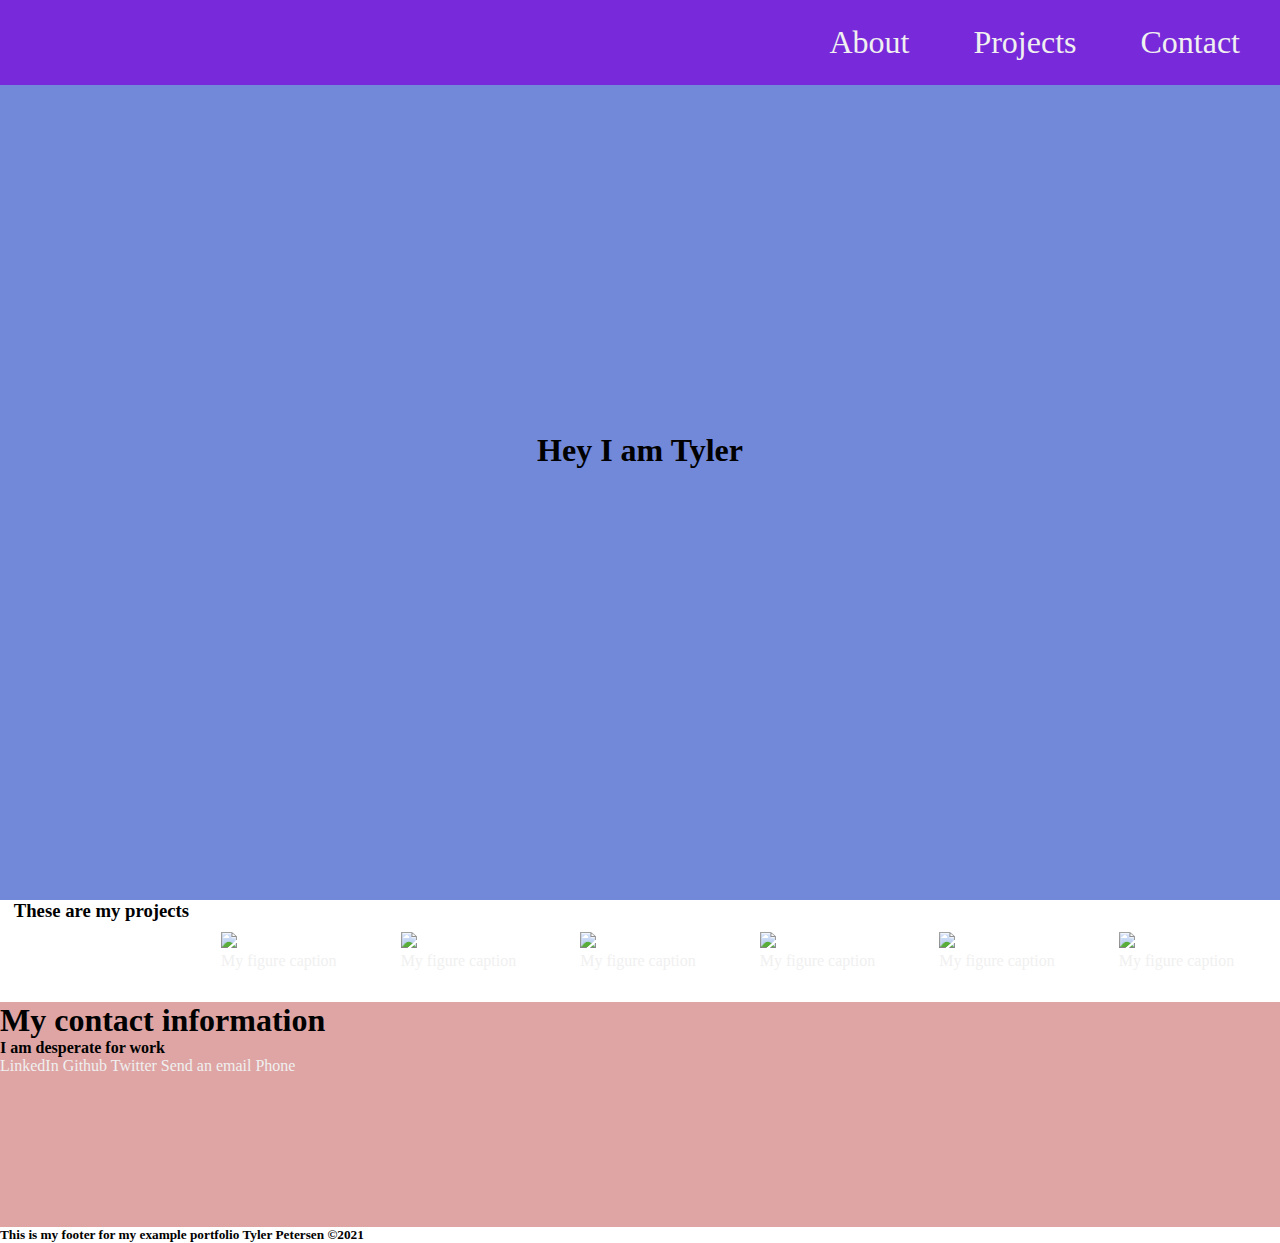
==== index.html @ 69e2201c "films page" ====
<!DOCTYPE html>
<html lang="en">
<head>
    <meta charset="UTF-8">
    <meta http-equiv="X-UA-Compatible" content="IE=edge">
    <meta name="viewport" content="width=device-width, initial-scale=1.0">
    <link rel="stylesheet" href="https://use.fontawesome.com/releases/v5.8.2/css/all.css" integrity="sha384-oS3vJWv+0UjzBfQzBFQzYUhtDYW+Pj2yciDJxpsK1OYPAYjqT085Qq/1cq5FLXAZQ7Ay" crossorigin="anonymous"/>
    <link href="index.css" rel="stylesheet"/>
    <title>Tyler's Portfolio</title>
</head>
<body>
    <nav id="navbar">
        <ul class="nav-list">
            <li>
                <a href="#welcome-section">About</a>
            </li>
            <li>
                <a href="#projects">Projects</a>
            </li>
            <li>
                <a href="#contact">Contact</a>
            </li>
        </ul>
    </nav>
   <section id="welcome-section">
       <h1>Hey I am Tyler</h1>
   </section>
   <section id="projects">
       <h3>These are my projects</h3>
       <div class="projects-grid">
           <a href="#" class="project-tile">
               <figure>
                   <img src="/Images/starwars.jpeg"/>
                   <figcaption>My figure caption</figcaption>
               </figure>
           </a>
           <a href="#" class="project-tile">
            <figure>
                <img src="/Images/starwars.jpeg"/>
                <figcaption>My figure caption</figcaption>
            </figure>
        </a>
        <a href="#" class="project-tile">
            <figure>
                <img src="/Images/starwars.jpeg"/>
                <figcaption>My figure caption</figcaption>
            </figure>
        </a>
        <a href="#" class="project-tile">
            <figure>
                <img src="/Images/starwars.jpeg"/>
                <figcaption>My figure caption</figcaption>
            </figure>
        </a>
        <a href="#" class="project-tile">
            <figure>
                <img src="/Images/starwars.jpeg"/>
                <figcaption>My figure caption</figcaption>
            </figure>
        </a>
        <a href="#" class="project-tile">
            <figure>
                <img src="/Images/starwars.jpeg"/>
                <figcaption>My figure caption</figcaption>
            </figure>
        </a>
       </div>
   </section>

    <section id="contact">
        <h1>My contact information</h1>
        <h4>I am desperate for work</h4>
        <div>
            <a id="profile-link" href="" target="_blank">LinkedIn</a>
            <a id="profile-link" href="https://github.com/Balderdash1010" target="_blank"> Github</a>
            <a id="profile-link" href="" target="_blank">Twitter</a>
            <a id="profile-link" href="" target="_blank">Send an email</a>
            <a id="profile-link" href="" target="_blank"><i class="fa-solid fa-mobile-screen-button"></i> Phone</a>
         </div>
    </section>
    <footer>
        <h5>This is my footer for my example portfolio Tyler Petersen &copy;2021</h5>
    </footer>
</body>
</html>
---- index.css ----
* {
    margin: 0;
    padding: 0;
    box-sizing: border-box;
}

html {
    scroll-behavior: smooth;
}

a {
    text-decoration: none;
    color: #f0f0f0;
}


/* navigation */
#navbar {
    width: 100%;
    position: fixed;
    background-color: #7829da;
}
.nav-list {
    display: flex;
    justify-content: flex-end;
    list-style-type: none;
}

.nav-list a {
    display: block;
    text-decoration: none;
    color: #f0f0f0;
    padding: 1.5rem;
    font-size: xx-large;
    margin-right: 1rem;
}

/* pseudo class */
.nav-list a:hover {
    background-color: #9a4bfc;
}

/* welcome section */
#welcome-section {
    background-color: #7289da;
    height: 100vh;
    display: flex;
    flex-direction: column;
    justify-content: center;
    align-items: center;
}

/* project section */
#projects {
    display: flex;
    justify-content: center;
}

.projects-grid {
    width: 1280;
    display: flex;
    flex-wrap: wrap;
}

.project-tile {
    margin: 2rem;
}

/* contact section */
#contact {
    height: 25vh;
    background-color: #dea5a4;
}
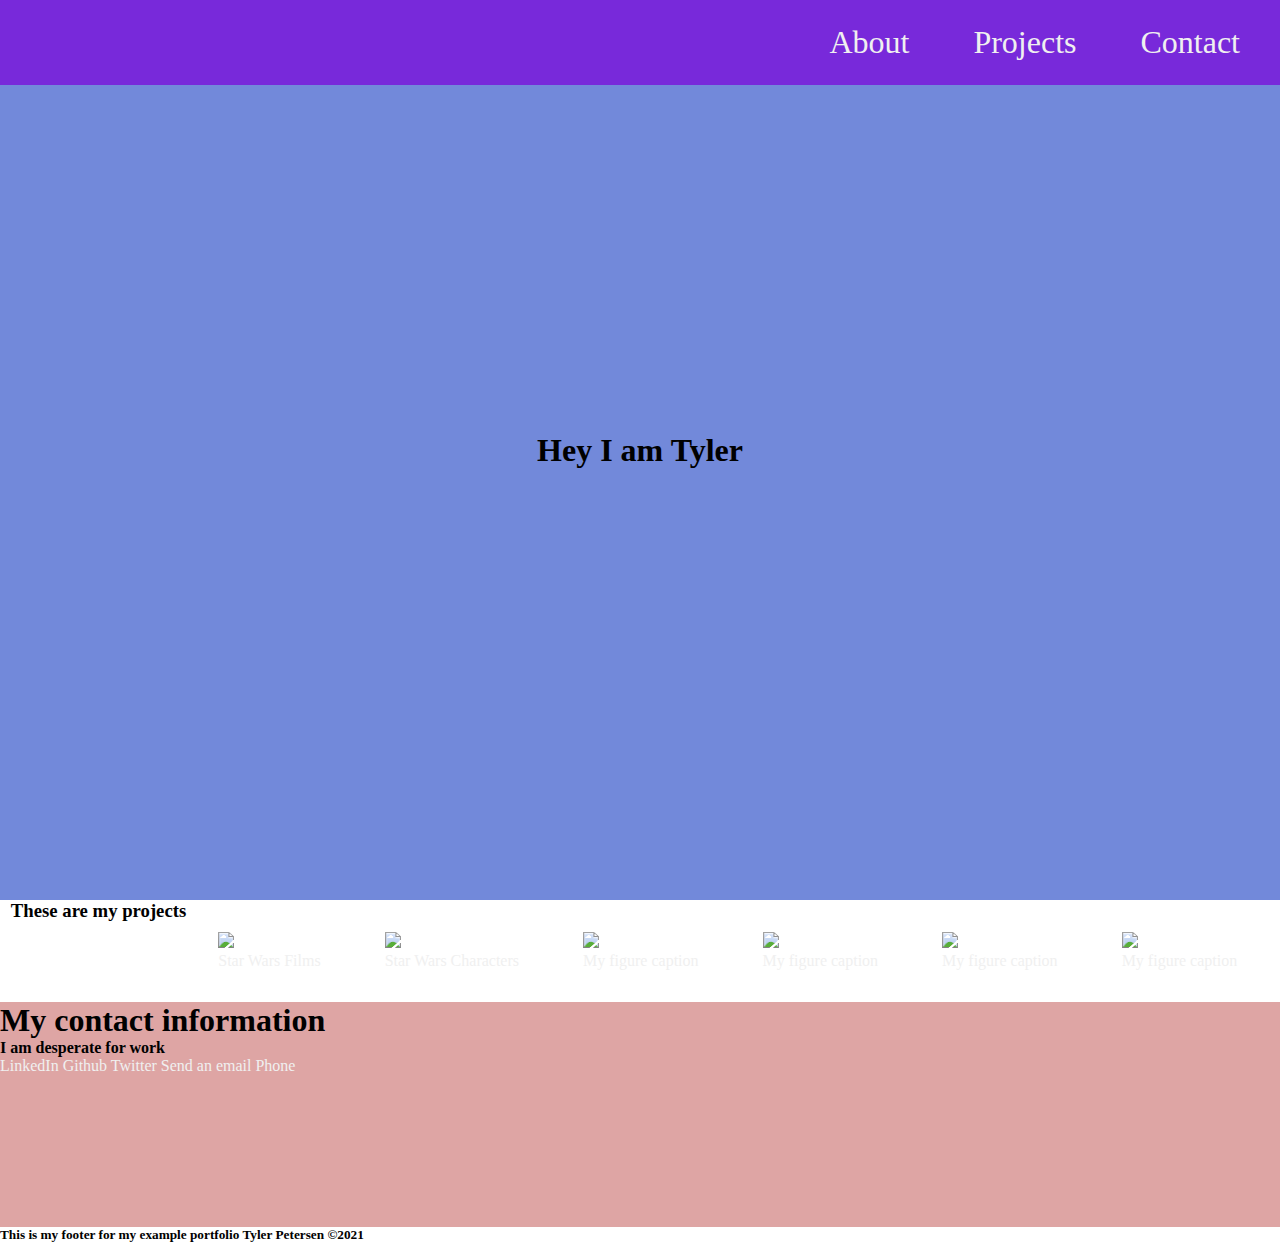
==== commit 3391253c: "Linked char to home and fixed layout" ====
--- a/index.html
+++ b/index.html
@@ -28,16 +28,16 @@
    <section id="projects">
        <h3>These are my projects</h3>
        <div class="projects-grid">
-           <a href="#" class="project-tile">
+           <a href="/films/index.html" class="project-tile">
                <figure>
                    <img src="/Images/starwars.jpeg"/>
-                   <figcaption>My figure caption</figcaption>
+                   <figcaption>Star Wars Films</figcaption>
                </figure>
            </a>
-           <a href="#" class="project-tile">
+           <a href="/characters/index.html" class="project-tile">
             <figure>
                 <img src="/Images/starwars.jpeg"/>
-                <figcaption>My figure caption</figcaption>
+                <figcaption>Star Wars Characters</figcaption>
             </figure>
         </a>
         <a href="#" class="project-tile">
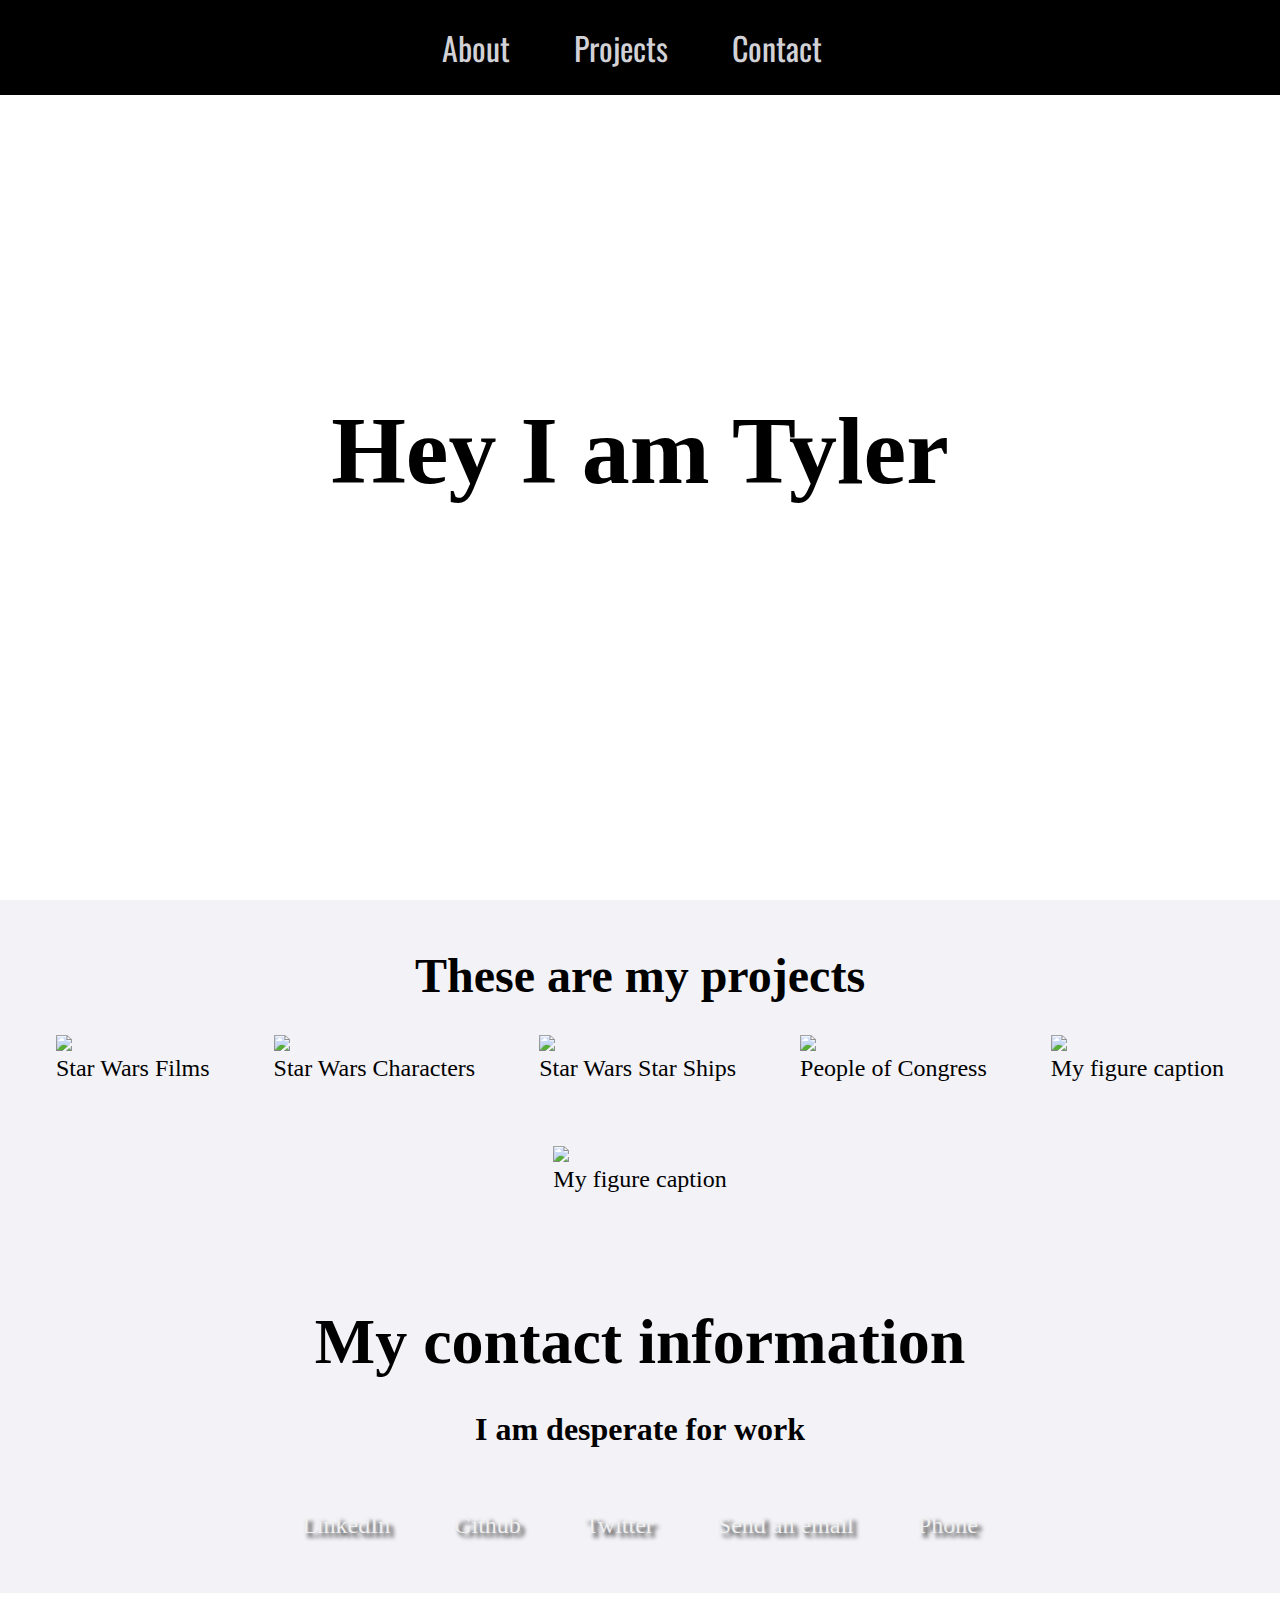
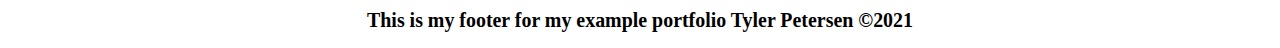
==== commit c3063feb: "stylizing main page and congress" ====
--- a/index.html
+++ b/index.html
@@ -5,6 +5,9 @@
     <meta http-equiv="X-UA-Compatible" content="IE=edge">
     <meta name="viewport" content="width=device-width, initial-scale=1.0">
     <link rel="stylesheet" href="https://use.fontawesome.com/releases/v5.8.2/css/all.css" integrity="sha384-oS3vJWv+0UjzBfQzBFQzYUhtDYW+Pj2yciDJxpsK1OYPAYjqT085Qq/1cq5FLXAZQ7Ay" crossorigin="anonymous"/>
+    <link rel="preconnect" href="https://fonts.googleapis.com">
+    <link rel="preconnect" href="https://fonts.gstatic.com" crossorigin>
+    <link href="https://fonts.googleapis.com/css2?family=Montserrat:wght@200&family=Oswald&display=swap" rel="stylesheet">
     <link href="index.css" rel="stylesheet"/>
     <title>Tyler's Portfolio</title>
 </head>
@@ -30,26 +33,26 @@
        <div class="projects-grid">
            <a href="/films/index.html" class="project-tile">
                <figure>
-                   <img src="/Images/starwars.jpeg"/>
+                   <img src="/Images/swFilms.jpeg"/>
                    <figcaption>Star Wars Films</figcaption>
                </figure>
            </a>
            <a href="/characters/index.html" class="project-tile">
             <figure>
-                <img src="/Images/starwars.jpeg"/>
+                <img src="/Images/swCharacters.png"/>
                 <figcaption>Star Wars Characters</figcaption>
             </figure>
         </a>
-        <a href="#" class="project-tile">
+        <a href="/starships/idex.html" class="project-tile">
             <figure>
-                <img src="/Images/starwars.jpeg"/>
-                <figcaption>My figure caption</figcaption>
+                <img src="/Images/swStarships.jpg"/>
+                <figcaption>Star Wars Star Ships</figcaption>
             </figure>
         </a>
-        <a href="#" class="project-tile">
+        <a href="/congress/index.html" class="project-tile">
             <figure>
-                <img src="/Images/starwars.jpeg"/>
-                <figcaption>My figure caption</figcaption>
+                <img src="/Images/congress.jpeg"/>
+                <figcaption>People of Congress</figcaption>
             </figure>
         </a>
         <a href="#" class="project-tile">
--- a/index.css
+++ b/index.css
@@ -8,28 +8,40 @@
     scroll-behavior: smooth;
 }
 
+@media (max-width: 1200px) {
+    html {
+        font-size: 60%;
+    }
+}
+
+@media (max-width: 980px) {
+    html {
+        font-size: 40%;
+    }
+}
+
 a {
     text-decoration: none;
     color: #f0f0f0;
 }
 
-
 /* navigation */
 #navbar {
     width: 100%;
     position: fixed;
-    background-color: #7829da;
+    background-color: black;
 }
 .nav-list {
     display: flex;
-    justify-content: flex-end;
+    justify-content: center;
     list-style-type: none;
+    font-family: 'Montserrat', sans-serif;
+    font-family: 'Oswald', sans-serif;
 }
 
 .nav-list a {
     display: block;
-    text-decoration: none;
-    color: #f0f0f0;
+    color: rgb(209 209 214);
     padding: 1.5rem;
     font-size: xx-large;
     margin-right: 1rem;
@@ -37,28 +49,38 @@
 
 /* pseudo class */
 .nav-list a:hover {
-    background-color: #9a4bfc;
+    color: rgb(242 242 247);
 }
 
 /* welcome section */
 #welcome-section {
-    background-color: #7289da;
+    background-color: white;
     height: 100vh;
     display: flex;
     flex-direction: column;
     justify-content: center;
     align-items: center;
+    font-size: 3rem;
 }
 
 /* project section */
 #projects {
     display: flex;
     justify-content: center;
+    flex-direction: column;
+    align-items: center;
+    padding: 3rem 0;
+    background-color: rgb(242 242 247);
+}
+
+#projects h3 {
+    font-size: 3rem;
+    color: black;
 }
 
 .projects-grid {
-    width: 1280;
     display: flex;
+    justify-content: center;
     flex-wrap: wrap;
 }
 
@@ -66,8 +88,48 @@
     margin: 2rem;
 }
 
+figcaption {
+    color: black;
+    font-size: x-large;
+    text-align: center;
+}
+
 /* contact section */
 #contact {
-    height: 25vh;
-    background-color: #dea5a4;
+    display: flex;
+    flex-direction: column;
+    justify-content: center;
+    align-items: center;
+    height: 320px;
+    background-color: rgb(242 242 247);
+    font-size: 2rem;
+    padding-top: 10px;
+}
+
+#contact h1, h4 {
+    padding-bottom: 2rem;
+    color: black;
+}
+
+#contact div {
+    display: flex;
+    justify-content: center;
+}
+
+#contact div a {
+    padding: 2rem;
+    font-size: 1.5rem;
+    text-shadow: 4px 4px 4px #1f1f1f;
+    transition: transform 0.3s ease-out;
+}
+
+#contact div a:hover {
+    transform: translateY(-8px);
+}
+
+/* footer section */
+footer {
+    text-align: center;
+    padding: 1rem;
+    font-size: x-large;
 }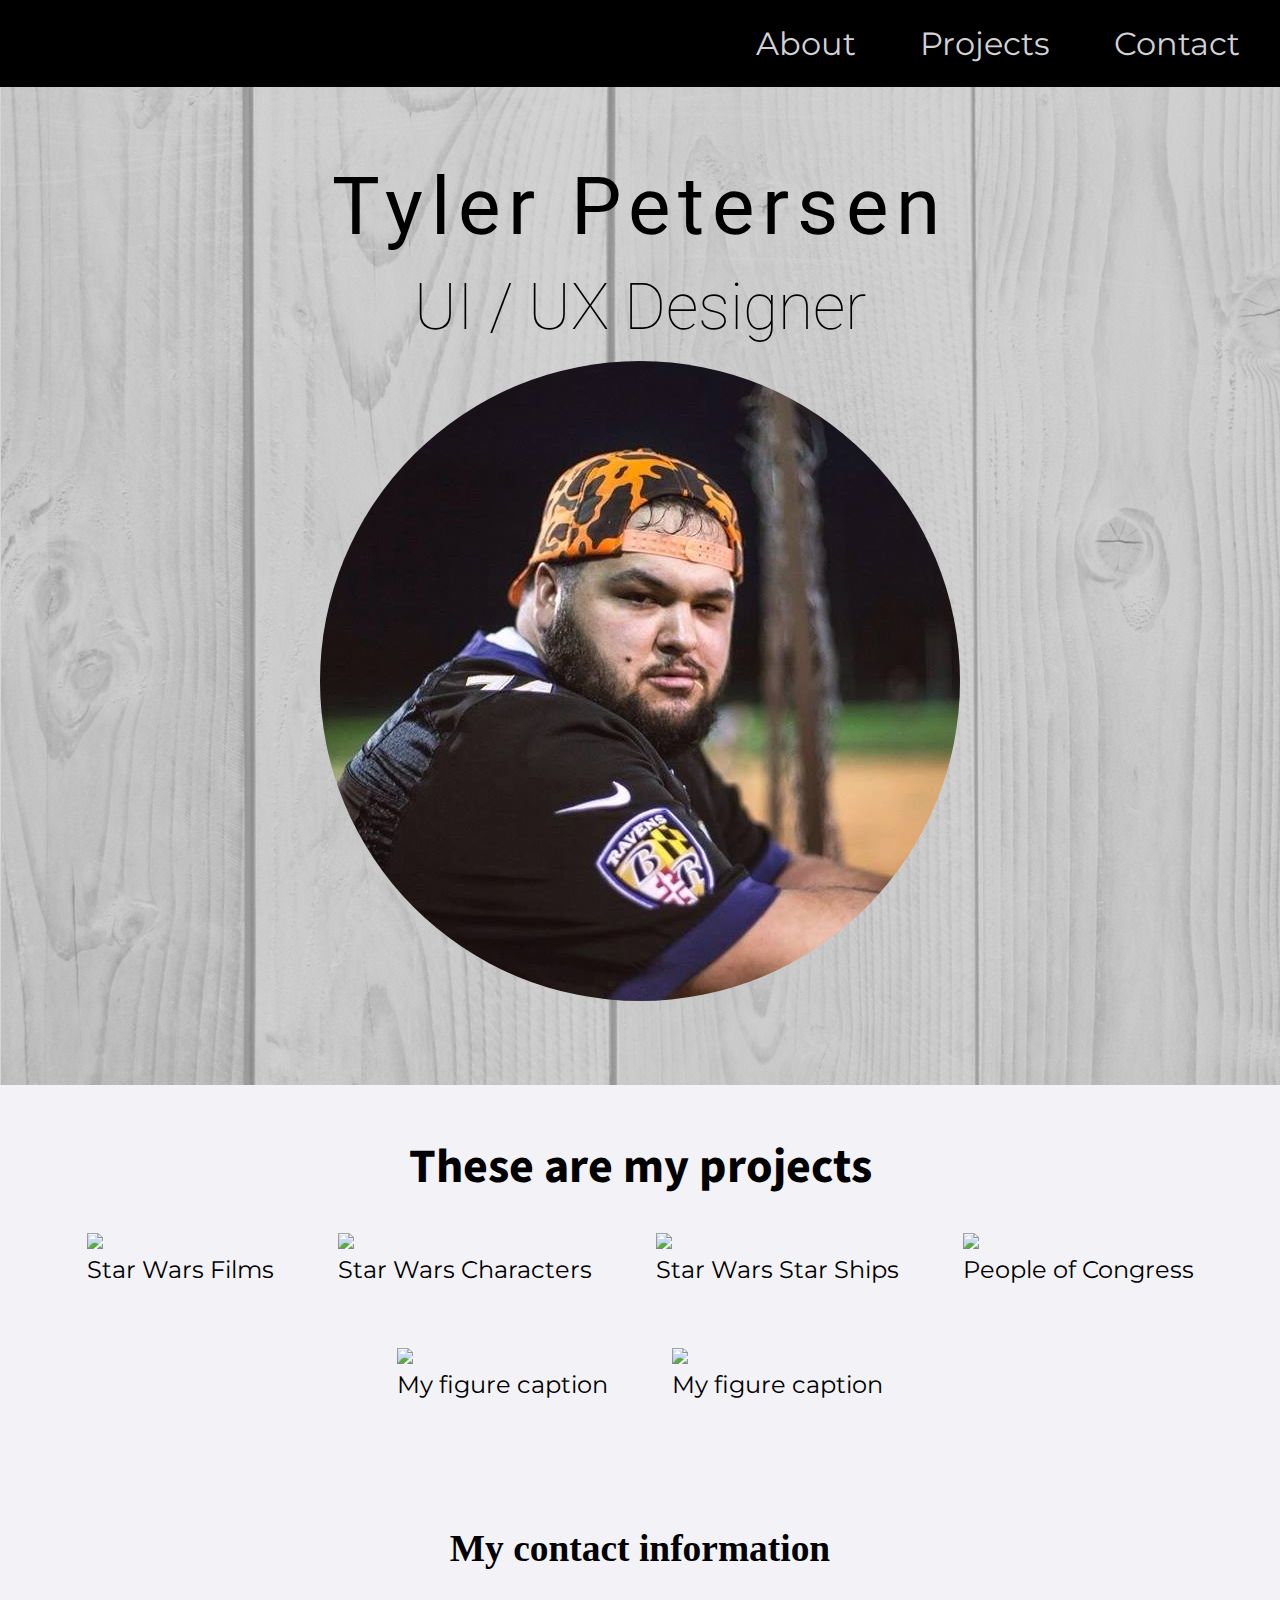
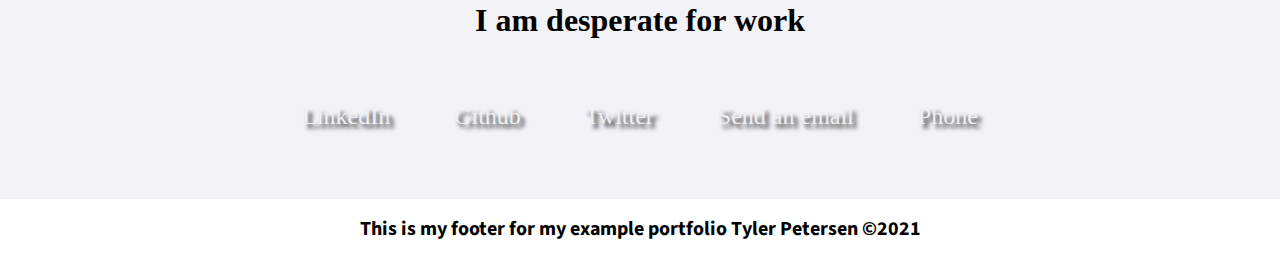
==== commit 77948fc0: "Stylizing profile page fixed contact section" ====
--- a/index.html
+++ b/index.html
@@ -1,88 +1,103 @@
 <!DOCTYPE html>
 <html lang="en">
-<head>
-    <meta charset="UTF-8">
-    <meta http-equiv="X-UA-Compatible" content="IE=edge">
-    <meta name="viewport" content="width=device-width, initial-scale=1.0">
-    <link rel="stylesheet" href="https://use.fontawesome.com/releases/v5.8.2/css/all.css" integrity="sha384-oS3vJWv+0UjzBfQzBFQzYUhtDYW+Pj2yciDJxpsK1OYPAYjqT085Qq/1cq5FLXAZQ7Ay" crossorigin="anonymous"/>
-    <link rel="preconnect" href="https://fonts.googleapis.com">
-    <link rel="preconnect" href="https://fonts.gstatic.com" crossorigin>
-    <link href="https://fonts.googleapis.com/css2?family=Montserrat:wght@200&family=Oswald&display=swap" rel="stylesheet">
-    <link href="index.css" rel="stylesheet"/>
+  <head>
+    <meta charset="UTF-8" />
+    <meta http-equiv="X-UA-Compatible" content="IE=edge" />
+    <meta name="viewport" content="width=device-width, initial-scale=1.0" />
+    <link rel="preconnect" href="https://fonts.googleapis.com" />
+    <link rel="preconnect" href="https://fonts.gstatic.com" crossorigin />
+    <link
+      href="https://fonts.googleapis.com/css2?family=Montserrat:wght@200&family=Source+Sans+Pro:wght@200&display=swap"
+      rel="stylesheet"
+    />
+    <link rel="preconnect" href="https://fonts.googleapis.com" />
+    <link rel="preconnect" href="https://fonts.gstatic.com" crossorigin />
+    <link
+      href="https://fonts.googleapis.com/css2?family=Roboto:wght@100;400&display=swap"
+      rel="stylesheet"
+    />
+    <link href="index.css" rel="stylesheet" />
     <title>Tyler's Portfolio</title>
-</head>
-<body>
+  </head>
+  <body>
     <nav id="navbar">
-        <ul class="nav-list">
-            <li>
-                <a href="#welcome-section">About</a>
-            </li>
-            <li>
-                <a href="#projects">Projects</a>
-            </li>
-            <li>
-                <a href="#contact">Contact</a>
-            </li>
-        </ul>
+      <ul class="nav-list">
+        <li>
+          <a href="#welcome-section">About</a>
+        </li>
+        <li>
+          <a href="#projects">Projects</a>
+        </li>
+        <li>
+          <a href="#contact">Contact</a>
+        </li>
+      </ul>
     </nav>
-   <section id="welcome-section">
-       <h1>Hey I am Tyler</h1>
-   </section>
-   <section id="projects">
-       <h3>These are my projects</h3>
-       <div class="projects-grid">
-           <a href="/films/index.html" class="project-tile">
-               <figure>
-                   <img src="/Images/swFilms.jpeg"/>
-                   <figcaption>Star Wars Films</figcaption>
-               </figure>
-           </a>
-           <a href="/characters/index.html" class="project-tile">
-            <figure>
-                <img src="/Images/swCharacters.png"/>
-                <figcaption>Star Wars Characters</figcaption>
-            </figure>
+    <section id="welcome-section">
+      <div class="container">
+        <h1>Tyler Petersen</h1>
+        <h2>UI / UX Designer</h2>
+        <div class="image">
+          <img src="/Images/profileImage.jpg" alt="Profile Image" />
+        </div>
+      </div>
+    </section>
+    <section id="projects">
+      <h3>These are my projects</h3>
+      <div class="projects-grid">
+        <a href="/films/index.html" class="project-tile">
+          <figure>
+            <img class="profile" src="/Images/swFilms.jpeg" />
+            <figcaption>Star Wars Films</figcaption>
+          </figure>
+        </a>
+        <a href="/characters/index.html" class="project-tile">
+          <figure>
+            <img src="/Images/swCharacters.png" />
+            <figcaption>Star Wars Characters</figcaption>
+          </figure>
         </a>
         <a href="/starships/idex.html" class="project-tile">
-            <figure>
-                <img src="/Images/swStarships.jpg"/>
-                <figcaption>Star Wars Star Ships</figcaption>
-            </figure>
+          <figure>
+            <img src="/Images/swStarships.jpg" />
+            <figcaption>Star Wars Star Ships</figcaption>
+          </figure>
         </a>
         <a href="/congress/index.html" class="project-tile">
-            <figure>
-                <img src="/Images/congress.jpeg"/>
-                <figcaption>People of Congress</figcaption>
-            </figure>
+          <figure>
+            <img src="/Images/congress.jpeg" />
+            <figcaption>People of Congress</figcaption>
+          </figure>
         </a>
         <a href="#" class="project-tile">
-            <figure>
-                <img src="/Images/starwars.jpeg"/>
-                <figcaption>My figure caption</figcaption>
-            </figure>
+          <figure>
+            <img src="/Images/starwars.jpeg" />
+            <figcaption>My figure caption</figcaption>
+          </figure>
         </a>
         <a href="#" class="project-tile">
-            <figure>
-                <img src="/Images/starwars.jpeg"/>
-                <figcaption>My figure caption</figcaption>
-            </figure>
+          <figure>
+            <img src="/Images/starwars.jpeg" />
+            <figcaption>My figure caption</figcaption>
+          </figure>
         </a>
-       </div>
-   </section>
-
+      </div>
+    </section>
     <section id="contact">
-        <h1>My contact information</h1>
-        <h4>I am desperate for work</h4>
-        <div>
-            <a id="profile-link" href="" target="_blank">LinkedIn</a>
-            <a id="profile-link" href="https://github.com/Balderdash1010" target="_blank"> Github</a>
-            <a id="profile-link" href="" target="_blank">Twitter</a>
-            <a id="profile-link" href="" target="_blank">Send an email</a>
-            <a id="profile-link" href="" target="_blank"><i class="fa-solid fa-mobile-screen-button"></i> Phone</a>
-         </div>
+      <h3>My contact information</h1>
+      <h4>I am desperate for work</h4>
+      <div>
+        <a id="profile-link" href="" target="_blank">LinkedIn</a>
+        <a id="profile-link" href="https://github.com/Balderdash1010" target="_blank">Github</a>
+        <a id="profile-link" href="" target="_blank">Twitter</a>
+        <a id="profile-link" href="" target="_blank">Send an email</a>
+        <a id="profile-link" href="" target="_blank"><i class="fa-solid fa-mobile-screen-button"></i> Phone</a>
+      </div>
     </section>
     <footer>
-        <h5>This is my footer for my example portfolio Tyler Petersen &copy;2021</h5>
+      <h5>
+        This is my footer for my example portfolio Tyler Petersen &copy;2021
+      </h5>
     </footer>
-</body>
-</html>+  </body>
+</html>
--- a/index.css
+++ b/index.css
@@ -33,10 +33,9 @@
 }
 .nav-list {
     display: flex;
-    justify-content: center;
+    justify-content: right;
     list-style-type: none;
     font-family: 'Montserrat', sans-serif;
-    font-family: 'Oswald', sans-serif;
 }
 
 .nav-list a {
@@ -54,13 +53,42 @@
 
 /* welcome section */
 #welcome-section {
-    background-color: white;
-    height: 100vh;
+    background: url('./Images/profileBackground.jpeg');
+    height: 100%;
     display: flex;
     flex-direction: column;
     justify-content: center;
     align-items: center;
-    font-size: 3rem;
+}
+
+.container h1 {
+    font-weight: 400;
+    font-size: 5rem;
+    letter-spacing: 8px;
+    margin-bottom: 1rem;
+    font-family: 'Roboto', sans-serif;
+}
+
+.container h2 {
+    font-size: 4rem;
+    font-weight: 100;
+    font-family: 'Roboto', sans-serif;
+}
+
+.container {
+    max-width: 1100px;
+    margin: 0 auto;
+    padding: 0 3rem;
+    margin-top: 10rem;
+    text-align: center;
+}
+
+.image{
+    margin-top: 1rem;
+    margin-bottom: 5rem;
+}
+.image img{
+    border-radius: 50%;
 }
 
 /* project section */
@@ -71,6 +99,7 @@
     align-items: center;
     padding: 3rem 0;
     background-color: rgb(242 242 247);
+    font-family: 'Source Sans Pro', sans-serif;
 }
 
 #projects h3 {
@@ -92,9 +121,9 @@
     color: black;
     font-size: x-large;
     text-align: center;
+    font-family: 'Montserrat', sans-serif;
 }
 
-/* contact section */
 #contact {
     display: flex;
     flex-direction: column;
@@ -106,7 +135,7 @@
     padding-top: 10px;
 }
 
-#contact h1, h4 {
+#contact h3, h4 {
     padding-bottom: 2rem;
     color: black;
 }
@@ -132,4 +161,5 @@
     text-align: center;
     padding: 1rem;
     font-size: x-large;
+    font-family: 'Source Sans Pro', sans-serif;
 }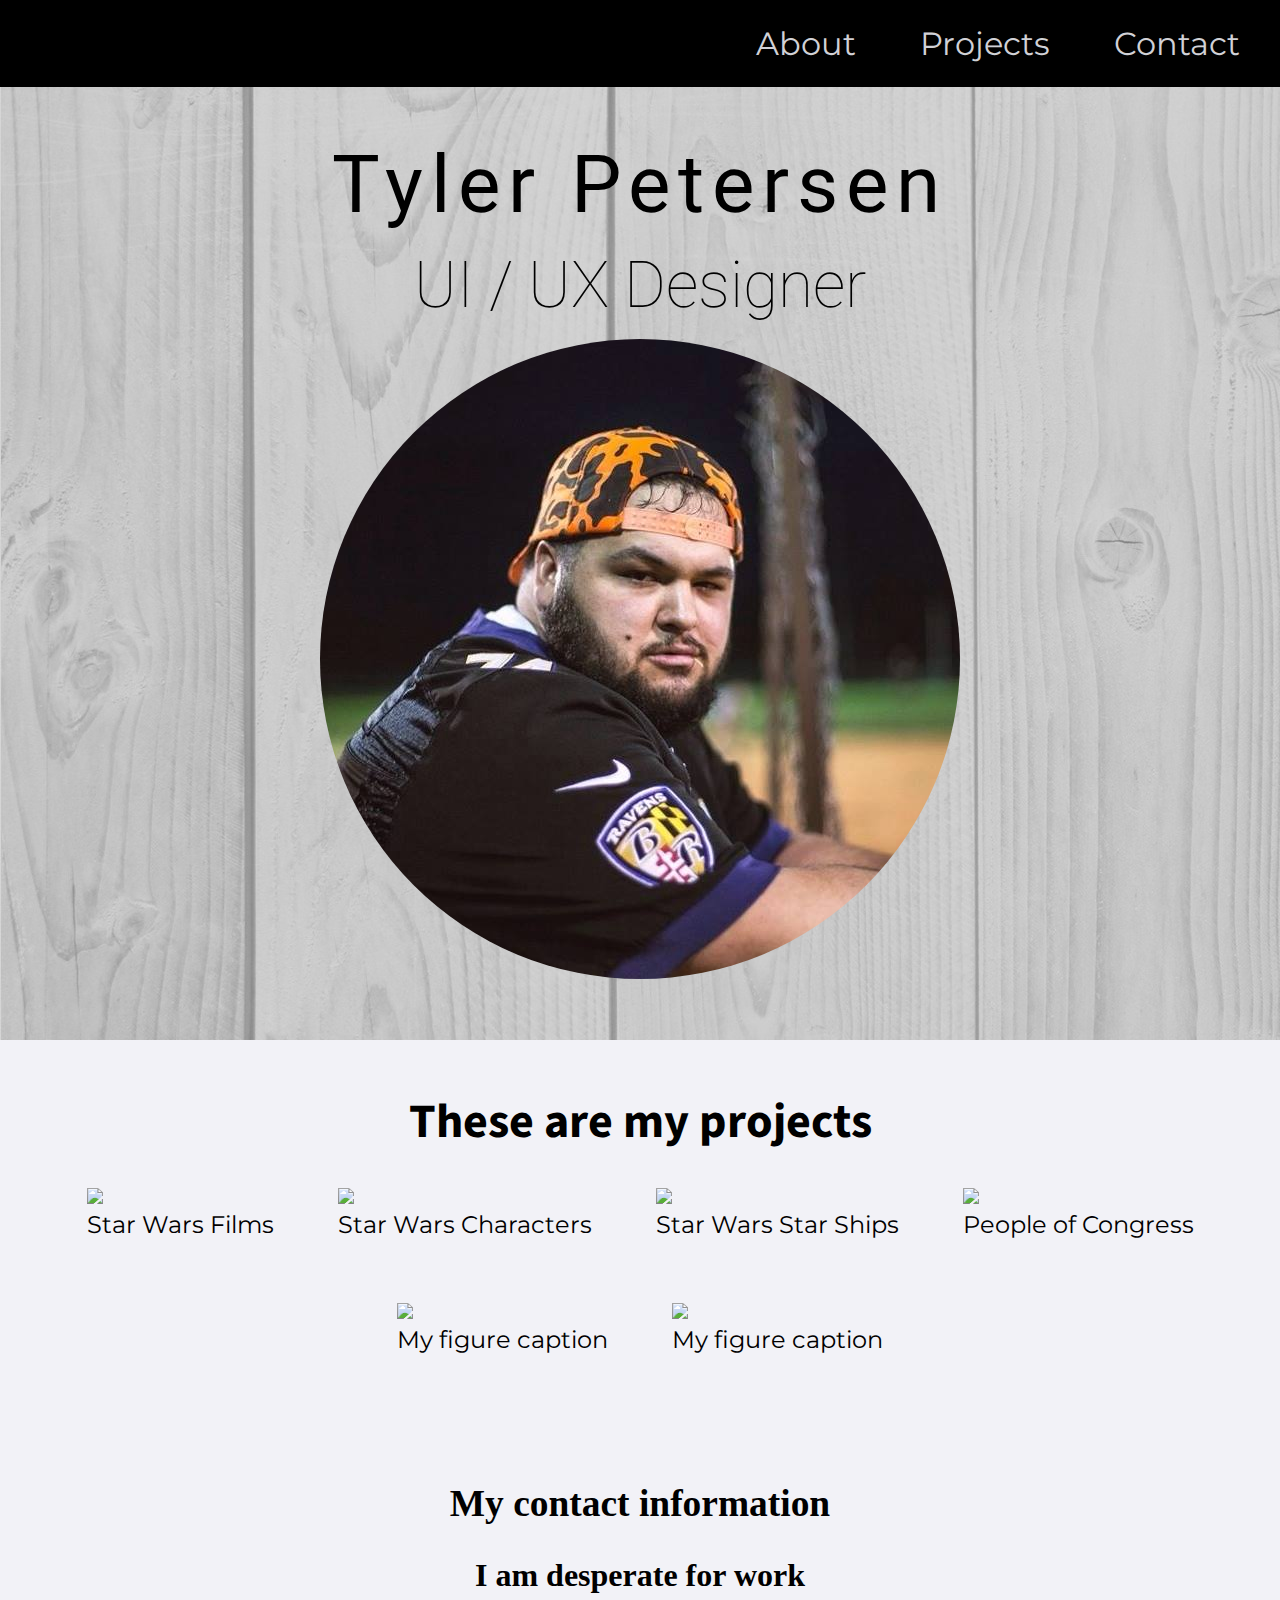
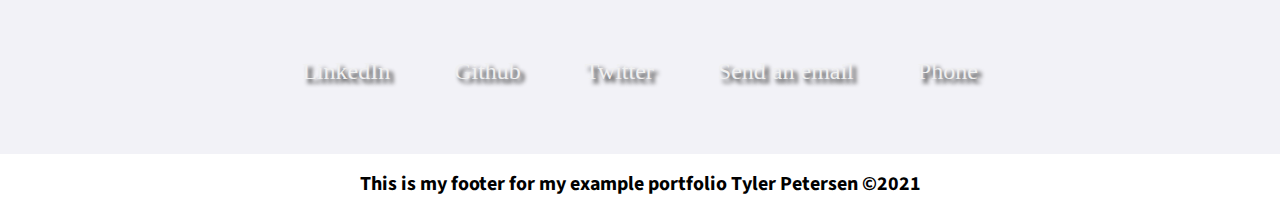
==== commit 41f1f752: "Added JS test welcome height" ====
--- a/index.html
+++ b/index.html
@@ -20,6 +20,7 @@
     <title>Tyler's Portfolio</title>
   </head>
   <body>
+    <script src="https://cdn.freecodecamp.org/testable-projects-fcc/v1/bundle.js"></script>
     <nav id="navbar">
       <ul class="nav-list">
         <li>
@@ -100,4 +101,4 @@
       </h5>
     </footer>
   </body>
-</html>
+</html>--- a/index.css
+++ b/index.css
@@ -54,7 +54,7 @@
 /* welcome section */
 #welcome-section {
     background: url('./Images/profileBackground.jpeg');
-    height: 100%;
+    height: 1040px;
     display: flex;
     flex-direction: column;
     justify-content: center;
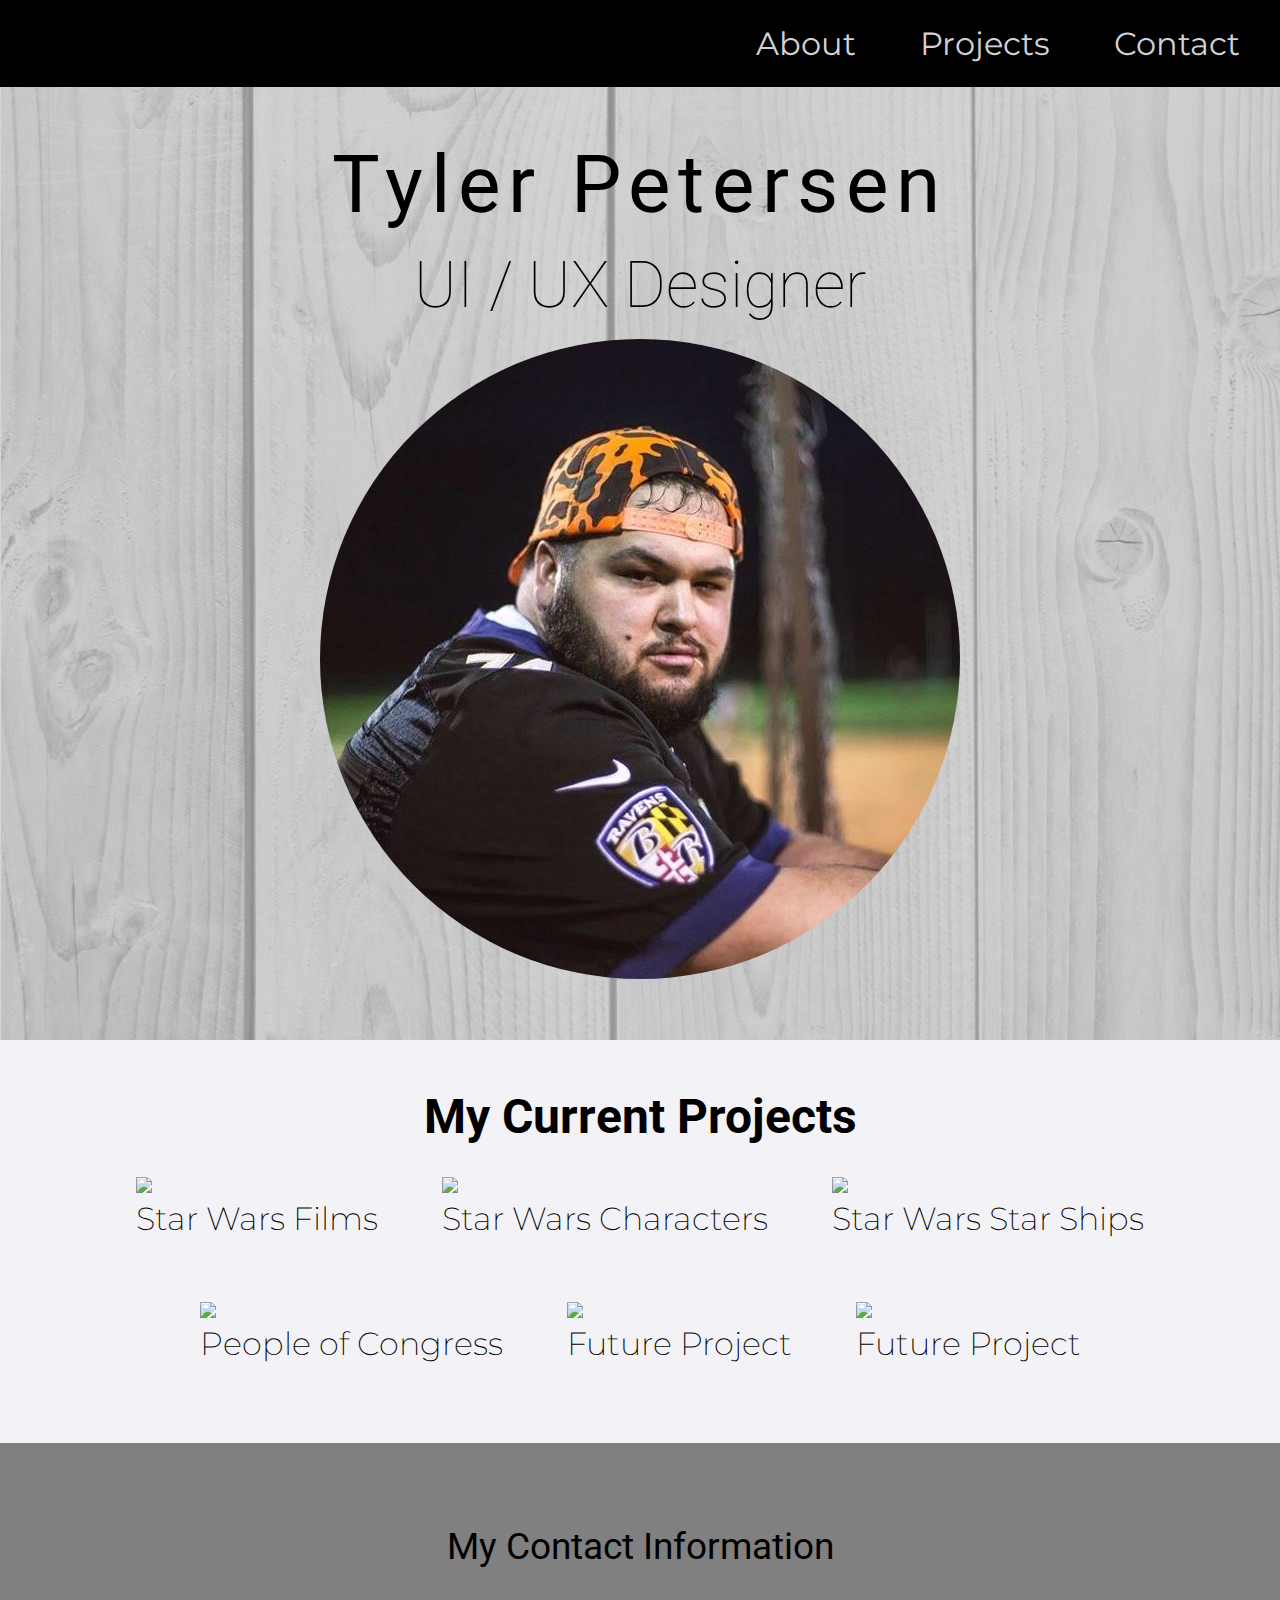
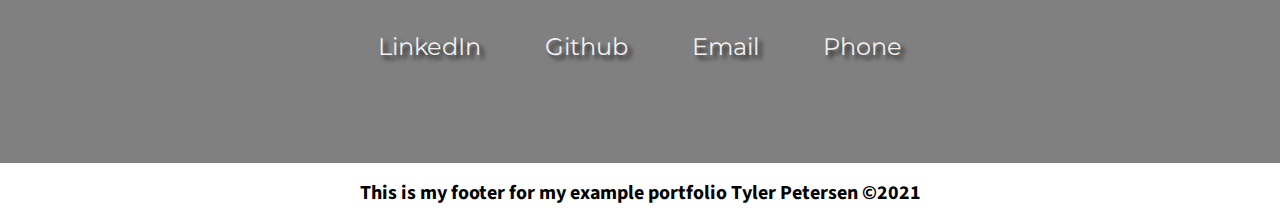
==== commit 8632180f: "edit contact info" ====
--- a/index.html
+++ b/index.html
@@ -20,7 +20,6 @@
     <title>Tyler's Portfolio</title>
   </head>
   <body>
-    <script src="https://cdn.freecodecamp.org/testable-projects-fcc/v1/bundle.js"></script>
     <nav id="navbar">
       <ul class="nav-list">
         <li>
@@ -44,7 +43,7 @@
       </div>
     </section>
     <section id="projects">
-      <h3>These are my projects</h3>
+      <h3>My Current Projects</h3>
       <div class="projects-grid">
         <a href="/films/index.html" class="project-tile">
           <figure>
@@ -72,26 +71,24 @@
         </a>
         <a href="#" class="project-tile">
           <figure>
-            <img src="/Images/starwars.jpeg" />
-            <figcaption>My figure caption</figcaption>
+            <img src="/Images/construction.jpeg" />
+            <figcaption>Future Project</figcaption>
           </figure>
         </a>
         <a href="#" class="project-tile">
           <figure>
-            <img src="/Images/starwars.jpeg" />
-            <figcaption>My figure caption</figcaption>
+            <img src="/Images/construction.jpeg" />
+            <figcaption>Future Project</figcaption>
           </figure>
         </a>
       </div>
     </section>
     <section id="contact">
-      <h3>My contact information</h1>
-      <h4>I am desperate for work</h4>
+      <h3>My Contact Information</h1>
       <div>
         <a id="profile-link" href="" target="_blank">LinkedIn</a>
         <a id="profile-link" href="https://github.com/Balderdash1010" target="_blank">Github</a>
-        <a id="profile-link" href="" target="_blank">Twitter</a>
-        <a id="profile-link" href="" target="_blank">Send an email</a>
+        <a id="profile-link" href="" target="_blank">Email</a>
         <a id="profile-link" href="" target="_blank"><i class="fa-solid fa-mobile-screen-button"></i> Phone</a>
       </div>
     </section>
--- a/index.css
+++ b/index.css
@@ -55,6 +55,7 @@
 #welcome-section {
     background: url('./Images/profileBackground.jpeg');
     height: 1040px;
+    width: auto;
     display: flex;
     flex-direction: column;
     justify-content: center;
@@ -105,6 +106,7 @@
 #projects h3 {
     font-size: 3rem;
     color: black;
+    font-family: 'Roboto', sans-serif;
 }
 
 .projects-grid {
@@ -119,7 +121,8 @@
 
 figcaption {
     color: black;
-    font-size: x-large;
+    font-size: 2rem;
+    font-weight: 200;
     text-align: center;
     font-family: 'Montserrat', sans-serif;
 }
@@ -130,12 +133,14 @@
     justify-content: center;
     align-items: center;
     height: 320px;
-    background-color: rgb(242 242 247);
+    background-color: grey;
     font-size: 2rem;
     padding-top: 10px;
 }
 
 #contact h3, h4 {
+    font-weight: 400;
+    font-family: 'Roboto', sans-serif;
     padding-bottom: 2rem;
     color: black;
 }
@@ -148,6 +153,7 @@
 #contact div a {
     padding: 2rem;
     font-size: 1.5rem;
+    font-family: 'Montserrat', sans-serif;
     text-shadow: 4px 4px 4px #1f1f1f;
     transition: transform 0.3s ease-out;
 }
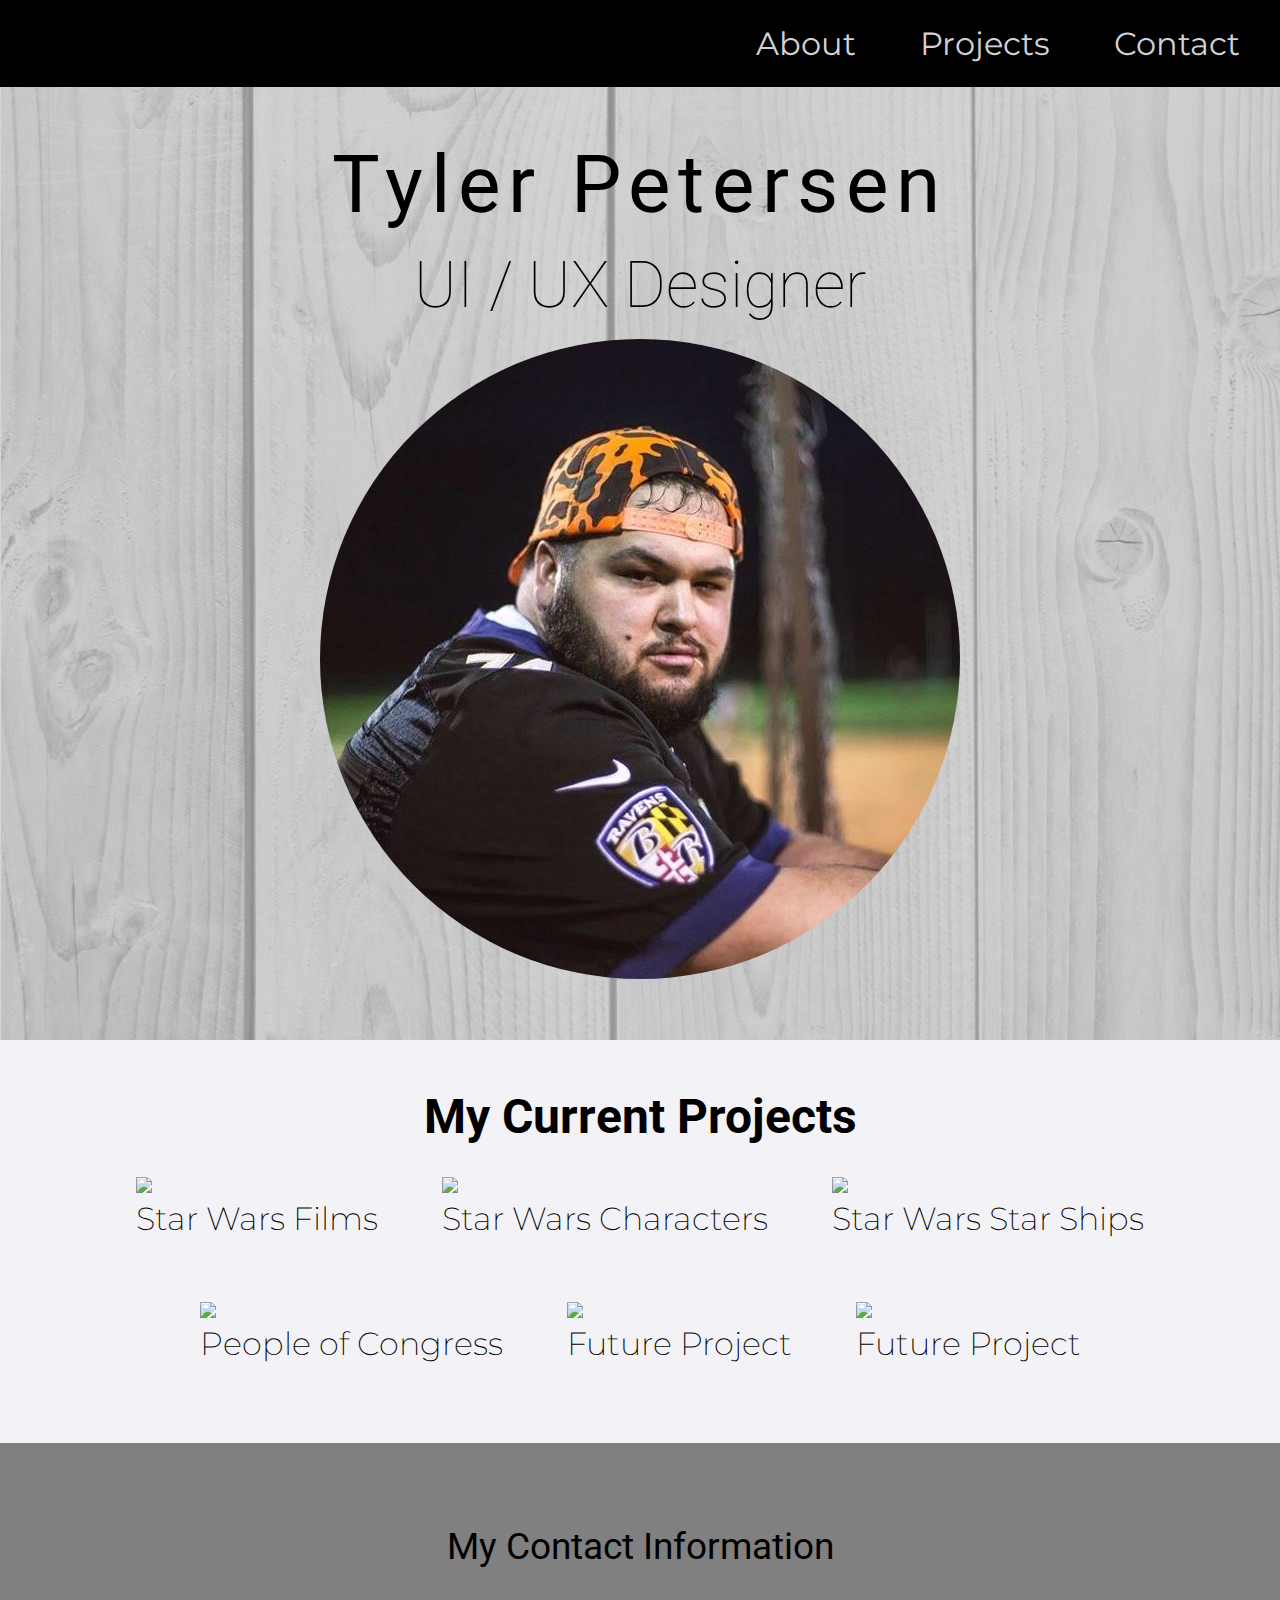
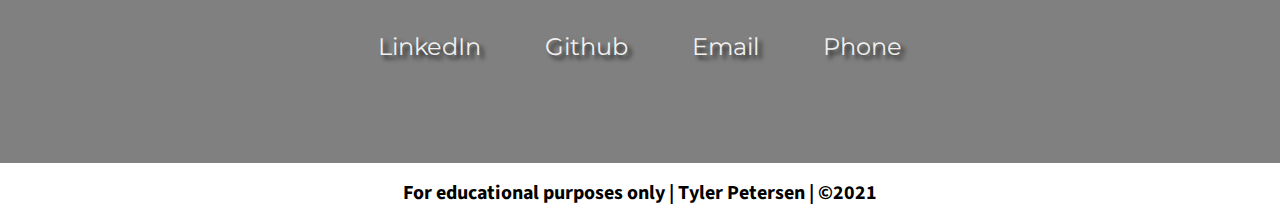
==== commit 64ea88c9: "Adjusted footers" ====
--- a/index.html
+++ b/index.html
@@ -94,7 +94,7 @@
     </section>
     <footer>
       <h5>
-        This is my footer for my example portfolio Tyler Petersen &copy;2021
+        For educational purposes only | Tyler Petersen | &copy;2021
       </h5>
     </footer>
   </body>
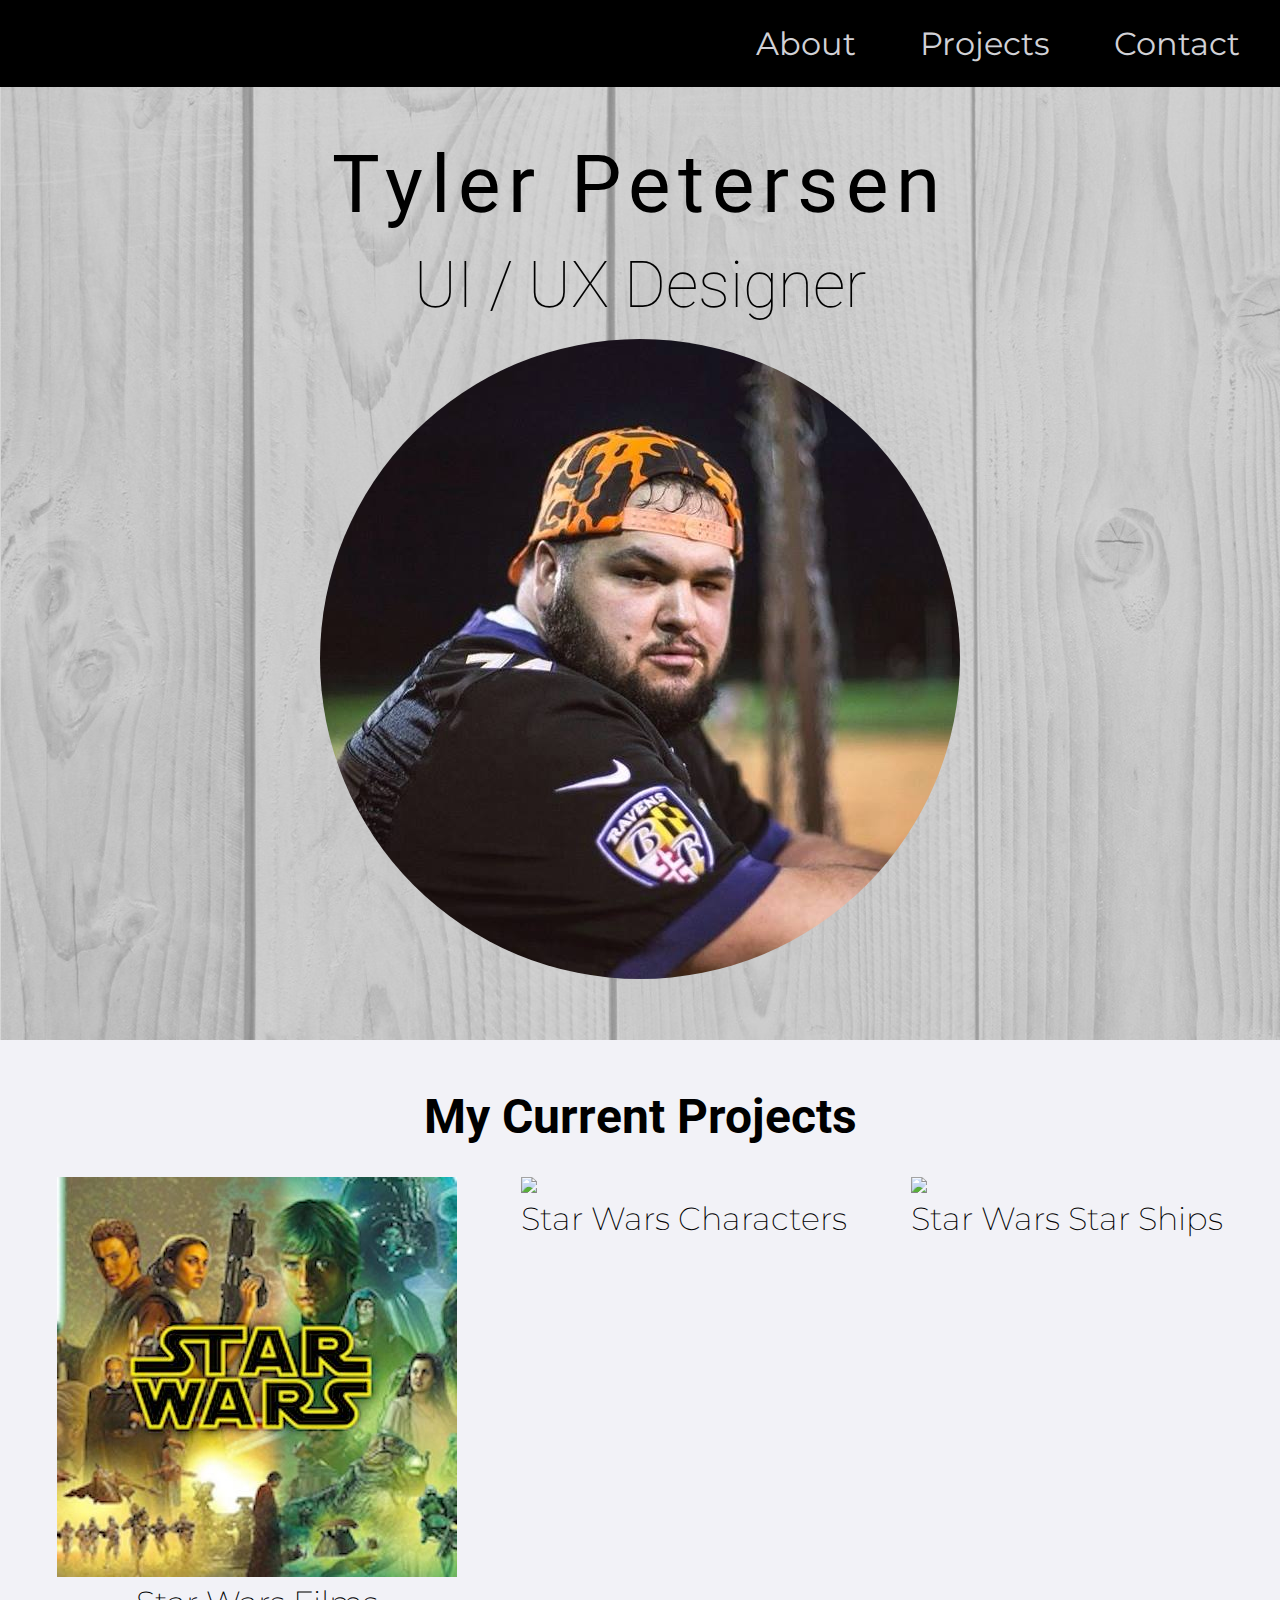
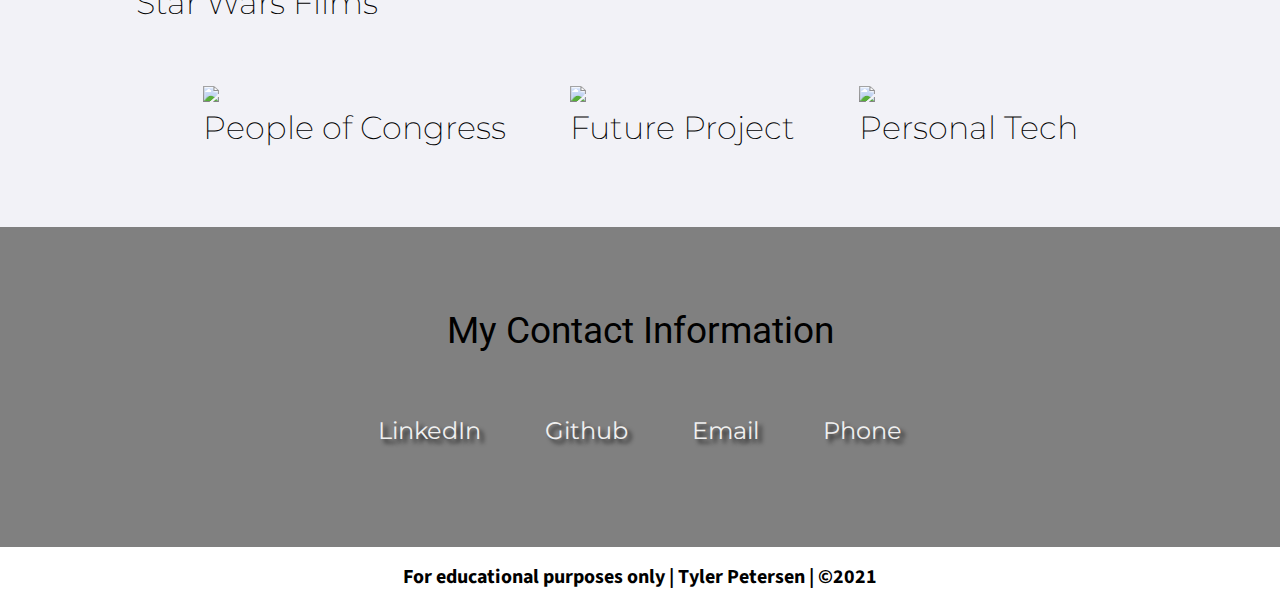
==== commit 848d483d: "edited home page" ====
--- a/index.html
+++ b/index.html
@@ -69,16 +69,16 @@
             <figcaption>People of Congress</figcaption>
           </figure>
         </a>
-        <a href="#" class="project-tile">
+        <a href="/pokemon/index.html" class="project-tile">
           <figure>
-            <img src="/Images/construction.jpeg" />
+            <img src="/Images/pokemon.jpeg" />
             <figcaption>Future Project</figcaption>
           </figure>
         </a>
         <a href="#" class="project-tile">
           <figure>
             <img src="/Images/construction.jpeg" />
-            <figcaption>Future Project</figcaption>
+            <figcaption>Personal Tech</figcaption>
           </figure>
         </a>
       </div>
